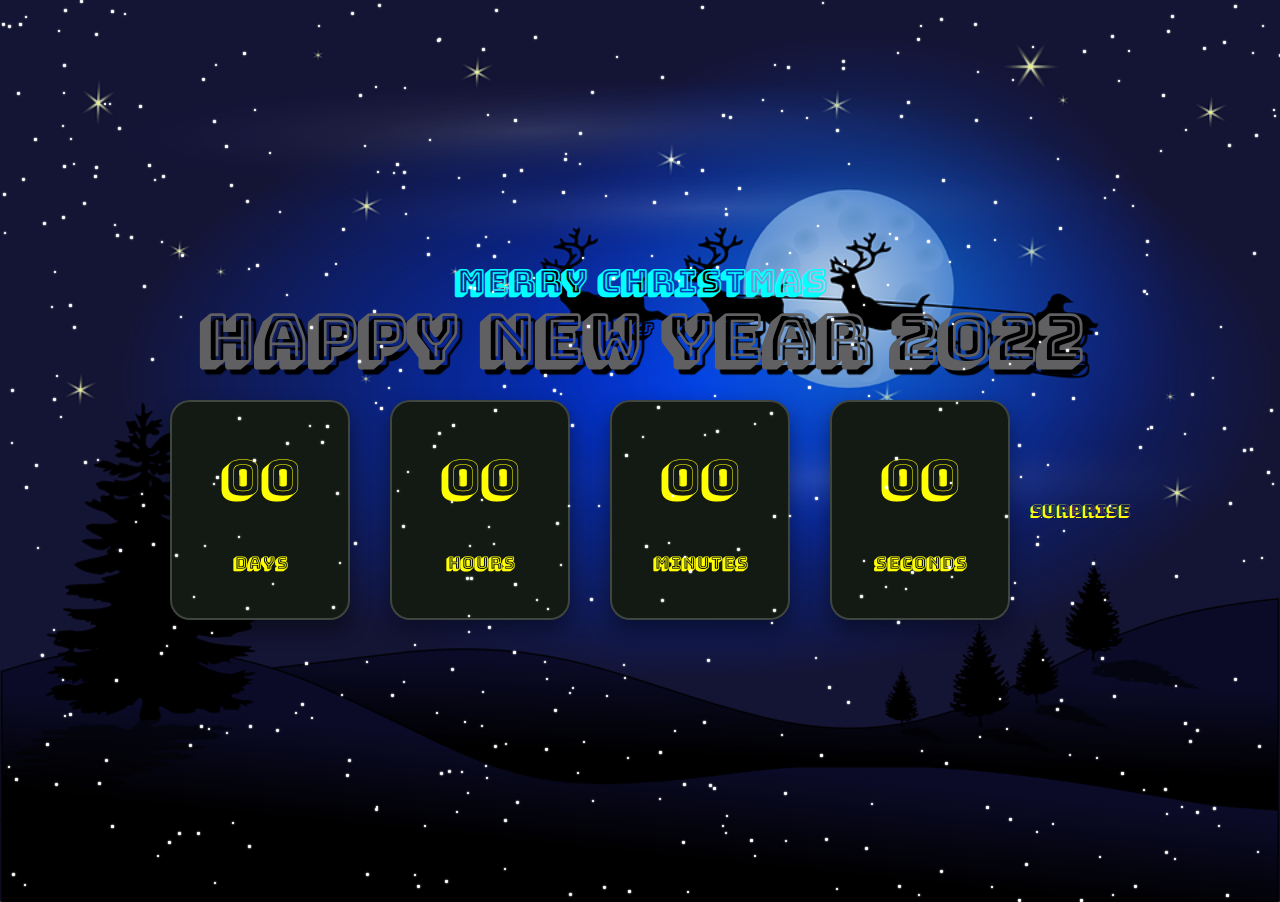
==== index.html @ a0b5c411 "update" ====
<!DOCTYPE html>
<html lang="en">
<head>
    <meta charset="UTF-8">
    <meta http-equiv="X-UA-Compatible" content="IE=edge">
    <meta name="viewport" content="width=device-width, initial-scale=1.0">
    <title>2022 Countdown</title>
    <link rel="stylesheet" href="cr.css"> 
<body>
    <h1 style="color: aqua;">Merry Christmas</h1>
    <h1>&</h1>
    <h1 class="year">Happy New Year 2022</h1>
    <div class="countdown">
        <div>
            <span id="days">00</span>
            <h1>Days</h1>
        </div>
        <div>
            <span id="hours">00</span>
            <h1>Hours</h1>
        </div>
        <div>
            <span id="minutes">00</span>
            <h1>Minutes</h1>
        </div>
        <div>
            <span id="seconds">00</span>
            <h1>Seconds</h1>
        </div>
        <a href="tik.html" style="color: yellow;" target="blank">Surprise</a>
    </div>
    <script src="rc.js"></script>
</body>
</html>
<!DOCTYPE html>
<html lang="en">
<head>
    <meta charset="UTF-8">
    <meta http-equiv="X-UA-Compatible" content="IE=edge">
    <meta name="viewport" content="width=device-width, initial-scale=1.0">
    <title>Snowfall</title>
    <link rel="stylesheet" href="s.css">
</head>
<body>
    <section></section>
    <script src="s.js"></script>
</body>
</html>
---- cr.css ----
@import url('https://fonts.googleapis.com/css2?family=Bungee+Shade&display=swap');
*{
    margin: 0;
    padding: 0;
    box-sizing: border-box;
    outline: none;
    border: none;
    font-family: 'Bungee Shade', cursive;
}
body{
    display: flex;
    justify-content: center;
    align-items: center;
    flex-direction: column;
    min-height: 100vh;
    background-image: url(moon-31665.png);
    background-size: cover;
    background-repeat: no-repeat;
}
.year{
    color: rgb(96, 96, 99);
    font-size: 4em;
    margin-top: -50px;
    text-shadow: 5px 5px 1px #000;
}
@media screen and (max-width: 768px){
    .year{
        font-size: 3.5e;
    }
}
.countdown{
    width: 100%;
    display: flex;
    justify-content: center;
    align-items: center;
    flex-wrap: wrap;
}
.countdown div{
    width: 180px;
    height: 220px;
    display: flex;
    justify-content: space-evenly;
    align-items: center;
    flex-direction: column;
    margin: 20px;
    font-size: 3em;
    color: yellow;
    background-color: rgb(19, 26, 19);
    backdrop-filter: blur(20px);
    border: 2px solid #ffffff30;
    box-shadow: 0 10px 20px hsla(0, 0%, 0%, 0.4);
    border-radius: 20px;
}
.countdown div h1{
    font-size: 0.35em;
}
---- s.css ----
*{
    margin: 0px;
    padding: 0px;   
}

section i{
    position: absolute;
    background: white;
    border-radius: 50%;
    box-shadow: 0 0 1px whitesmoke,
                0 0 2px whitesmoke;
    animation: animate linear infinite;
    animation-delay: 1s;    
}

section i:nth-child(even){
    border: 1px solid white;
}

@keyframes animate{
    0%{
        transform: translateY(0%);
        opacity: 0;
    }
    5%{
        opacity: 1;
    }
    50%{
        transform: translateY(2000%);
        opacity: 1;
    }
    95%{
        opacity: 1;
    }
    100%{
        transform: translateY(4000%);
        opacity: 0;
    }
}
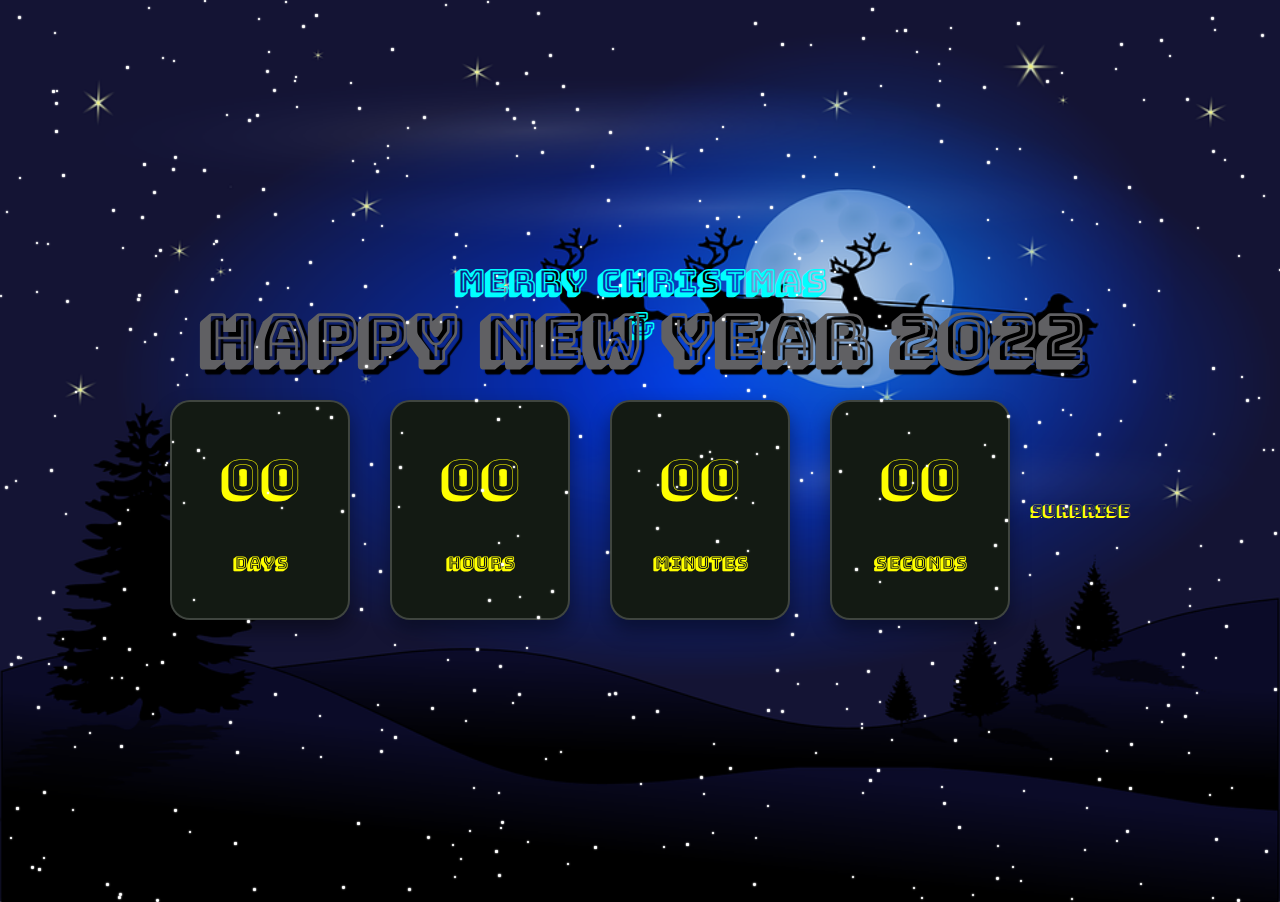
==== commit 29066aa1: "update" ====
--- a/index.html
+++ b/index.html
@@ -8,7 +8,7 @@
     <link rel="stylesheet" href="cr.css"> 
 <body>
     <h1 style="color: aqua;">Merry Christmas</h1>
-    <h1>&</h1>
+    <h1 style="color: aqua;">&</h1>
     <h1 class="year">Happy New Year 2022</h1>
     <div class="countdown">
         <div>
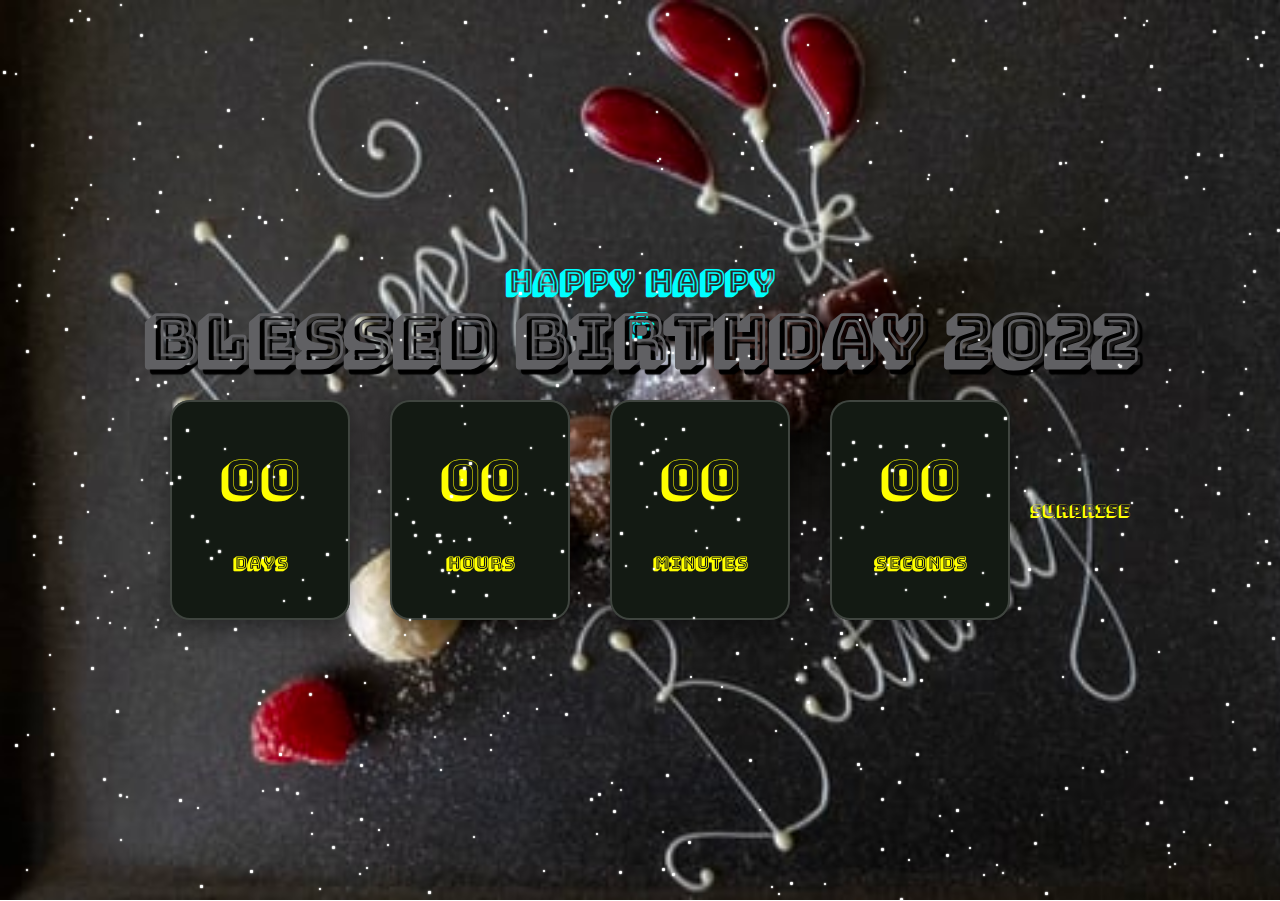
==== commit 5759e8d1: "updates" ====
--- a/index.html
+++ b/index.html
@@ -7,9 +7,9 @@
     <title>2022 Countdown</title>
     <link rel="stylesheet" href="cr.css"> 
 <body>
-    <h1 style="color: aqua;">Merry Christmas</h1>
+    <h1 style="color: aqua;">Happy Happy</h1>
     <h1 style="color: aqua;">&</h1>
-    <h1 class="year">Happy New Year 2022</h1>
+    <h1 class="year">Blessed Birthday 2022</h1>
     <div class="countdown">
         <div>
             <span id="days">00</span>
--- a/cr.css
+++ b/cr.css
@@ -13,7 +13,7 @@
     align-items: center;
     flex-direction: column;
     min-height: 100vh;
-    background-image: url(moon-31665.png);
+    background-image: url(Birthday.jpg);
     background-size: cover;
     background-repeat: no-repeat;
 }
